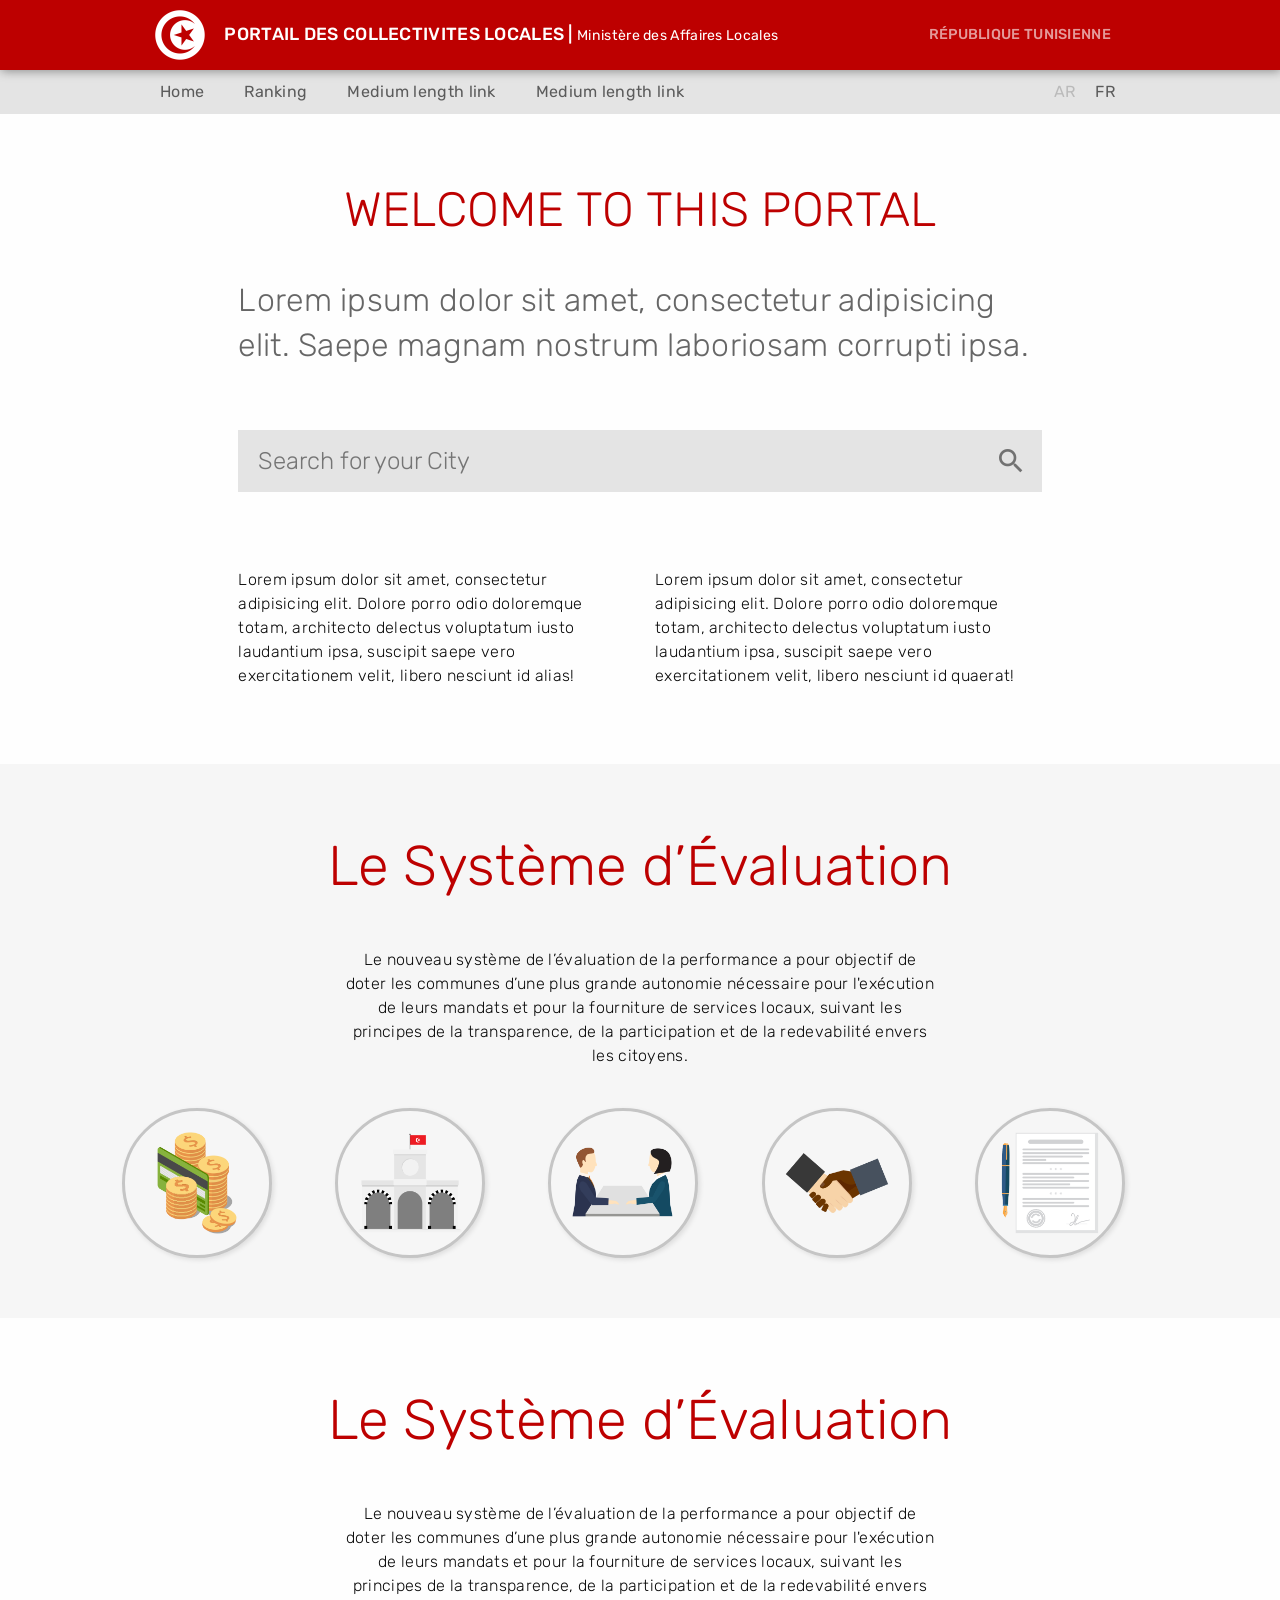
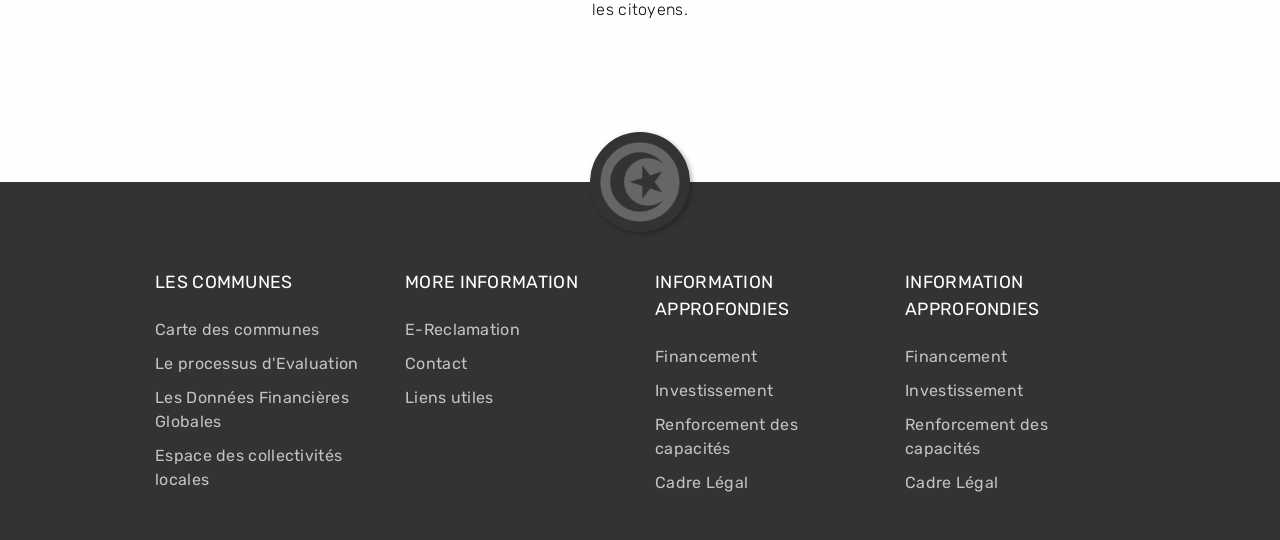
==== index.html @ ecdf4be8 "Update 2016-10-28T14:31:29.368Z" ====
<!DOCTYPE html>
<html lang="en">
    <head>
        <meta charset="UTF-8"/>
        <meta http-equiv="X-UA-Compatible" content="IE=edge,chrome=1"/>
        <meta name="viewport" content="width=device-width, initial-scale=1.0"/>
        <title>Portail des Collectivites Locales</title>
        <link href="https://fonts.googleapis.com/css?family=Rubik:300,300i,400,400i,500,500i,700,700i" rel="stylesheet">


        <link rel="stylesheet" href="vendor/foundation.min.css"/>
        <link rel="stylesheet" href="styles/custom-styles.css"/>

        <link href="https://fonts.googleapis.com/icon?family=Material+Icons" rel="stylesheet">
    </head>

    <body class="">

        
          <header class="main-header">
            <section class="main-header__branding">
              <div class="row">
                <div class="large-8 column">
                  <h1><img src="./images/site-logo-white.png" alt=""> Portail des Collectivites Locales | <small>Ministère des Affaires Locales</small></h1>
                </div>
                <div class="large-4 column"><h4>République Tunisienne</h4></div>
                
              </div>
            </section>
            <section class="main-header__menu menu">
              <div class="row align-center">
                <div class="large-10 column">
                  <nav>
                    <a class="menu__item" href="/">Home</a><!--
                 --><a class="menu__item" href="ranking.html">Ranking</a><!--
                 --><a class="menu__item" href="#">Medium length link</a><!--
                 --><a class="menu__item" href="#">Medium length link</a>  
                  </nav>
                </div>
                <div class="large-2 column lang-select">
                  <a class="active" href="#">FR</a><a href="#">AR</a>
                </div>
              </div>
              <nav>
                
              </nav>
            </section>
          </header>
         

        

<section class="content-section landing-section">
  <div class="row align-center">
    <div class="large-10 column">
      <h1>Welcome to this Portal</h1>
      <p class="landing-section__highlight">Lorem ipsum dolor sit amet, consectetur adipisicing elit. Saepe magnam nostrum laboriosam corrupti ipsa.</p>
    </div>
  </div>
  <div class="row align-center">
    <div class="large-10 column">
      <form action="#" class="main-search main-search--alt">
        <input type="text" placeholder="Search for your City"><input type="submit" value="search">
      </form>
    </div>
  </div>
  <div class="row align-center">
    <div class="large-5 column">
      <p>Lorem ipsum dolor sit amet, consectetur adipisicing elit. Dolore porro odio doloremque totam, architecto delectus voluptatum iusto laudantium ipsa, suscipit saepe vero exercitationem velit, libero nesciunt id alias!</p>
    </div>
    <div class="large-5 column">
      <p>Lorem ipsum dolor sit amet, consectetur adipisicing elit. Dolore porro odio doloremque totam, architecto delectus voluptatum iusto laudantium ipsa, suscipit saepe vero exercitationem velit, libero nesciunt id quaerat!</p>
    </div>
  </div>
</section>

<section class="content-section content-section--gray-bg">
  <div class="row align-center">
    <div class="large-8 column">
      <h2 class="content-section__section-title">Le Système d’Évaluation</h2>
      <p class="content-section__intro">Le nouveau système de l’évaluation de la performance a pour objectif de doter les communes d’une plus grande autonomie nécessaire pour l'exécution de leurs mandats et pour la fourniture de services locaux, suivant les principes de la transparence, de la participation et de la redevabilité envers les citoyens.</p>
    </div>
  </div>
  <div class="row expanded system-explanation">
    <div class="large-2 column large-offset-1 system-explanation__item tooltip-wrapper">
      <div class="system-explanation__image-wrapper"><img src="./images/money.png" alt=""></div>
      <div class="tooltip">
        <h3>Budget Approval</h3>
        <p>Approbation du budget provisionnel par le conseil de la collectivité en temps voulu</p>
      </div>
    </div>
    <div class="large-2 column system-explanation__item tooltip-wrapper">
      <div class="system-explanation__image-wrapper"><img src="./images/house.png" alt=""></div>
      <div class="tooltip">
        <h3>Financial Authorization</h3>
        <p>Transmission des états financiers de l’année précédente à l’autorité responsable</p>
      </div>
    </div>
    <div class="large-2 column system-explanation__item tooltip-wrapper">
      <div class="system-explanation__image-wrapper"><img src="./images/approval.png" alt=""></div>
      <div class="tooltip">
        <h3>Annual Budget Approval</h3>
        <p>Approbation du Programme Annuel d’Investissement, selon l’approche participative, par le conseil de la collectivité</p>
      </div>
    </div>
    <div class="large-2 column system-explanation__item tooltip-wrapper">
      <div class="system-explanation__image-wrapper"><img src="./images/evaluation.png" alt=""></div>
      <div class="tooltip">
        <h3>Publication</h3>
        <p>Publication du Plan Prévisionnel de Passation des Marchés Publics sur le site National de Marchés Publics</p>
      </div>
    </div>
    <div class="large-2 column system-explanation__item tooltip-wrapper">
      <div class="system-explanation__image-wrapper"><img src="./images/contract.png" alt=""></div>
      <div class="tooltip">
        <h3>Final Approval</h3>
        <p>Approbation de la convention de responsabilité entre la collectivité et l’état liées aux bénéfices des subventions</p>
      </div>
    </div>
  </div>
</section>

<section class="content-section">
  <div class="row align-center">
    <div class="large-8 column">
      <h2 class="content-section__section-title">Le Système d’Évaluation</h2>
      <p class="content-section__intro">Le nouveau système de l’évaluation de la performance a pour objectif de doter les communes d’une plus grande autonomie nécessaire pour l'exécution de leurs mandats et pour la fourniture de services locaux, suivant les principes de la transparence, de la participation et de la redevabilité envers les citoyens.</p>
    </div>
  </div>
</section>


        
        <footer class="main-footer">
          <div class="main-footer__branding">
            <div class="main-footer__logo">
              <img src="./images/site-logo-white.png" alt="">
            </div>
          </div>
          <div class="row">
            <div class="large-3 column">
              <h3>Les Communes</h3>
              <nav class="footer-menu">
                <a href="#">Carte des communes</a>
                <a href="#">Le processus d'Evaluation</a>
                <a href="#">Les Données Financières Globales</a>
                <a href="#">Espace des collectivités locales</a>
              </nav>
            </div>
            <div class="large-3 column">
              <h3>More Information</h3>
              <nav class="footer-menu">
                <a href="#">E-Reclamation</a>
                <a href="#">Contact</a>
                <a href="#">Liens utiles</a>
              </nav>
            </div>
            <div class="large-3 column">
              <h3>Information Approfondies</h3>
              <nav class="footer-menu">
                <a href="#">Financement</a>
                <a href="#">Investissement</a>
                <a href="#">Renforcement des capacités</a>
                <a href="#">Cadre Légal</a>
              </nav>
            </div>
            <div class="large-3 column">
              <h3>Information Approfondies</h3>
              <nav class="footer-menu">
                <a href="#">Financement</a>
                <a href="#">Investissement</a>
                <a href="#">Renforcement des capacités</a>
                <a href="#">Cadre Légal</a>
              </nav>
            </div>
          </div>
        </footer>
        

        <div id="overlay" class="js-overlay"></div>
        <script src="./vendor/jquery-2.1.4.min.js"></script>
        <script src="./scripts.js"></script>
    </body>
</html>
---- styles/custom-styles.css ----
.clearfix:after{content:" ";visibility:hidden;display:block;height:0;clear:both}.u-material-icons,.main-search input[type='submit'],.main-search--ranking:after,.ranking .sort{font-family:'Material Icons';font-weight:normal;font-style:normal;font-size:24px;line-height:1;letter-spacing:normal;text-transform:none;display:inline-block;white-space:nowrap;word-wrap:normal;direction:ltr;-webkit-font-feature-settings:'liga';-webkit-font-smoothing:antialiased}.u-transition{transition:all .4s ease}.main-header__branding{background-color:#bd0000;padding:10px 0;color:white;box-shadow:1px 1px 10px rgba(0,0,0,0.4)}.main-header__branding h1{font-size:1.1rem;font-weight:500;text-transform:uppercase;margin:0}.main-header__branding h1 small{text-transform:none;font-weight:400}.main-header__branding img{max-width:50px;margin-right:15px}.main-header__branding h4{margin:14px;text-transform:uppercase;font-size:.9rem;font-weight:500;text-align:right;opacity:.6}.main-header__menu{background-color:rgba(0,0,0,0.1)}.main-header__menu a{padding:10px 20px;display:inline-block;transition:all .4s ease;font-weight:400;color:rgba(0,0,0,0.6);cursor:pointer}.main-header__menu a:hover{background-color:rgba(0,0,0,0.1);transition:all .4s ease}.menu__item:first-child{margin-left:-15px}.lang-select{font-weight:400;text-align:right}.lang-select a{opacity:.3;float:right;padding:10px}.lang-select a.active{opacity:1}.main-footer{background-color:#333;margin-top:60px;color:white;padding:0 0 40px 0}.main-footer__branding{text-align:center;margin-bottom:-30px}.main-footer__logo{position:relative;top:-50px;background-color:#333;padding:10px;box-shadow:2px 2px 5px rgba(0,0,0,0.3);display:inline-block;border-radius:50%}.main-footer__logo img{max-width:80px;opacity:.25}.main-footer h3{text-transform:uppercase;font-weight:400;font-size:1.1rem}.footer-menu a{display:block;padding:5px 0;opacity:.7;font-weight:400}.footer-menu a:hover{opacity:1}.content-section{padding:60px 0}.content-section--gray-bg{background-color:rgba(0,0,0,0.03)}.content-section__section-title{font-size:3.5rem;margin:0;color:#bd0000;font-weight:300;text-align:center}.content-section__intro{text-align:center;margin:40px 20px}.system-explanation{text-align:center}.system-explanation__item{font-size:.9rem}.system-explanation__item h3{font-weight:400}.system-explanation__image-wrapper{border-radius:50%;max-height:150px;max-width:150px;padding:20px;border:3px solid rgba(0,0,0,0.2);box-shadow:2px 2px 5px rgba(0,0,0,0.1);overflow:hidden;transition:all .4s ease}.system-explanation__image-wrapper img{width:100%}.tooltip-wrapper{position:relative;cursor:pointer}.tooltip-wrapper:hover .system-explanation__image-wrapper{border-color:#bd0000;transition:all .7s ease}.tooltip-wrapper:hover .tooltip{opacity:1;transition:all .7s ease;top:calc(100% + 20px)}.tooltip{width:300px;padding:10px 20px;position:absolute;left:-60px;top:calc(100% + 40px);opacity:0;background-color:white;border:3px solid #bd0000;box-shadow:2px 2px 5px rgba(0,0,0,0.2);transition:all .4s ease}.tooltip:before{content:'';width:0;height:0;border:16px solid transparent;border-bottom-color:#bd0000;position:absolute;top:-32px;left:calc(50% - 16px)}.tooltip h3{color:#bd0000}.landing-section h1{color:#bd0000;font-weight:100;text-transform:uppercase;font-size:3rem;text-align:center;margin:0}.landing-section__highlight{font-size:2rem;line-height:1.4;font-weight:100;color:rgba(0,0,0,0.6)}.main-search{display:flex;margin:30px 0 60px}.main-search input{padding:15px;vertical-align:top;font-size:1.5rem;line-height:1;background-color:rgba(0,0,0,0.1);color:rgba(0,0,0,0.5);border:0;outline:0}.main-search input:focus{outline:1px solid #bd0000}.main-search input[type='text']{flex:1;padding:15px 20px}.main-search input[type='submit']{webkit-appearance:none;font-size:2rem}.main-search input[type='submit']:hover{background-color:#bd0000;color:white}.main-search--ranking{margin:20px 0 80px;position:relative}.main-search--ranking input{padding:8px 15px !important;font-size:1.3rem}.main-search--ranking:after{content:'search';color:rgba(0,0,0,0.2);position:absolute;right:0;padding:7px 10px}.main-search--ranking:hover:after{color:rgba(0,0,0,0.6)}.ranking{width:100%}.ranking tr:nth-child(even){background-color:rgba(0,0,0,0.03)}.ranking th{font-weight:500;text-transform:uppercase;background-color:#bd0000;color:white}.ranking th{padding:10px}.ranking td{padding:10px 30px 10px 10px}.ranking .ranking__city{text-align:left}.ranking .ranking__position{text-align:right}.ranking .ranking__cmo{text-align:center}.ranking .ranking__cmo .cmo-true:before{content:'check';color:green}.ranking .ranking__cmo .cmo-false:before{content:'close';color:#bd0000}.ranking .ranking__governance,.ranking .ranking__gestion,.ranking .ranking__perenity,.ranking .ranking__score{text-align:center}.ranking th.ranking__governance,.ranking th.ranking__gestion,.ranking th.ranking__perenity,.ranking th.ranking__score{color:white}.ranking .ranking__score{text-align:right;color:rgba(0,0,0,0.8)}.ranking td.ranking__score{padding-right:50px}.ranking .sort{opacity:.4;cursor:pointer;display:inline-block;vertical-align:bottom}.ranking .sort:hover{opacity:1}.ranking .sort.down:before{content:'keyboard_arrow_down'}.ranking .sort.up:before{content:'keyboard_arrow_up'}.ranking .sort.active{opacity:1}a{color:currentColor;text-decoration:none}body{font-family:'Rubik', sans-serif;font-size:16px;font-weight:200;letter-spacing:.3px;padding:0;margin:0;text-rendering:optimizeLegibility !important;-webkit-font-smoothing:antialiased !important}

/*# sourceMappingURL=custom-styles.css.map */
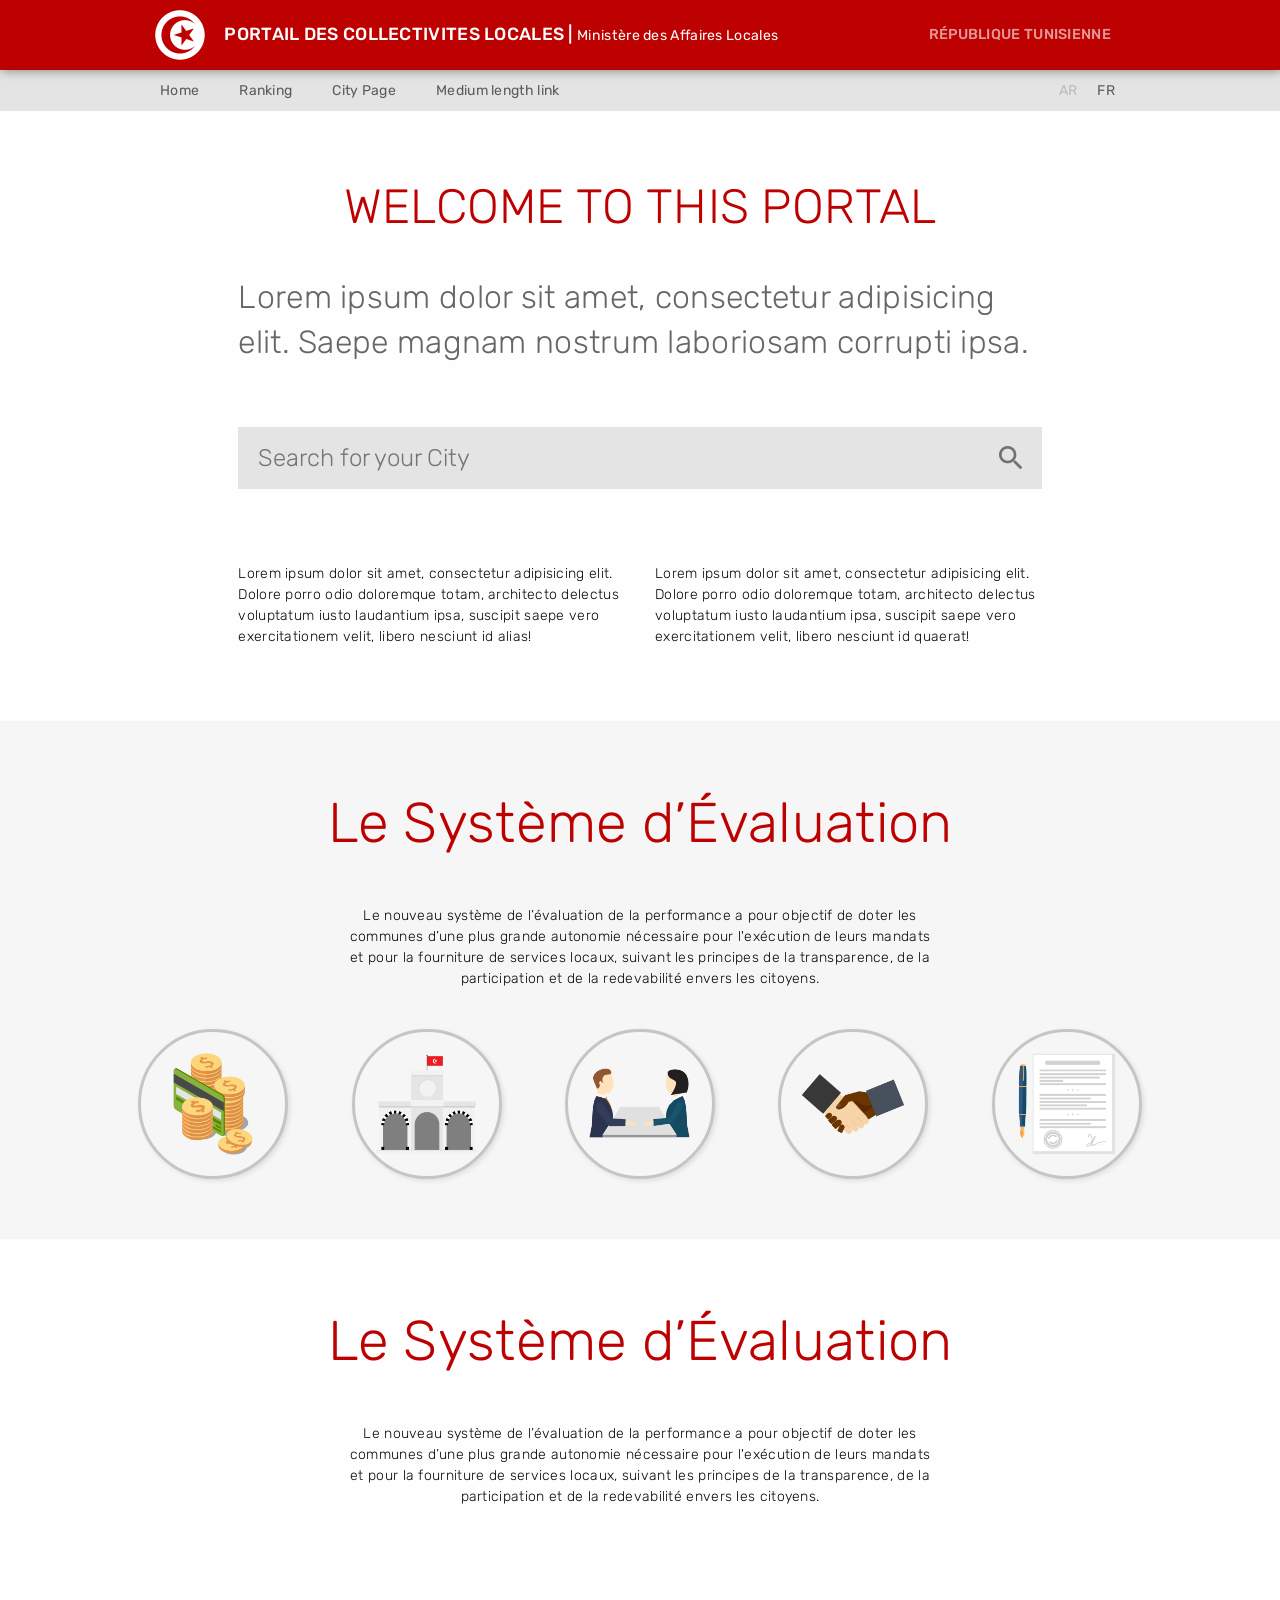
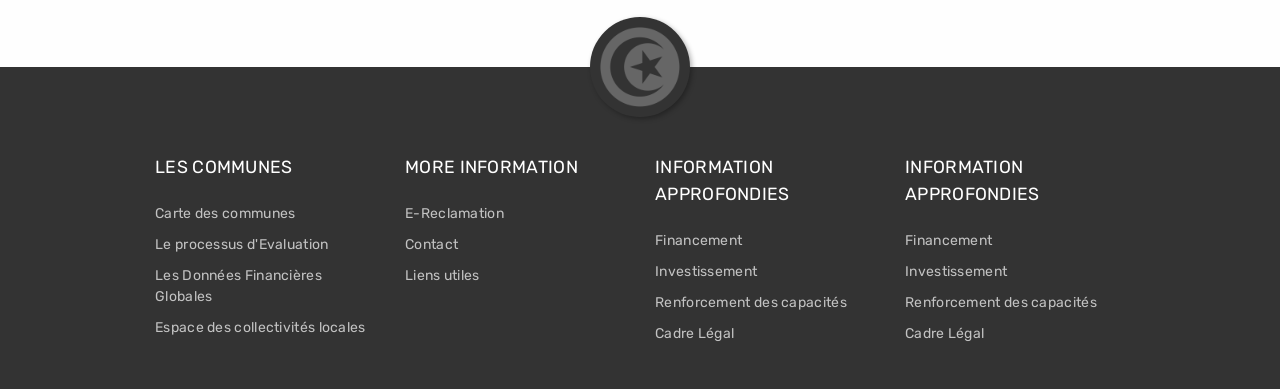
==== commit 63879726: "Update 2016-10-28T19:47:46.917Z" ====
--- a/index.html
+++ b/index.html
@@ -31,9 +31,9 @@
               <div class="row align-center">
                 <div class="large-10 column">
                   <nav>
-                    <a class="menu__item" href="/">Home</a><!--
-                 --><a class="menu__item" href="ranking.html">Ranking</a><!--
-                 --><a class="menu__item" href="#">Medium length link</a><!--
+                    <a class="menu__item" href="./">Home</a><!--
+                 --><a class="menu__item" href="./ranking.html">Ranking</a><!--
+                 --><a class="menu__item" href="./city-page.html">City Page</a><!--
                  --><a class="menu__item" href="#">Medium length link</a>  
                   </nav>
                 </div>
@@ -81,37 +81,37 @@
       <p class="content-section__intro">Le nouveau système de l’évaluation de la performance a pour objectif de doter les communes d’une plus grande autonomie nécessaire pour l'exécution de leurs mandats et pour la fourniture de services locaux, suivant les principes de la transparence, de la participation et de la redevabilité envers les citoyens.</p>
     </div>
   </div>
-  <div class="row expanded system-explanation">
-    <div class="large-2 column large-offset-1 system-explanation__item tooltip-wrapper">
-      <div class="system-explanation__image-wrapper"><img src="./images/money.png" alt=""></div>
+  <div class="row expanded cmo-graph">
+    <div class="large-2 column large-offset-1 cmo-graph__item tooltip-wrapper">
+      <div class="cmo-graph__image-wrapper"><img src="./images/money.png" alt=""></div>
       <div class="tooltip">
         <h3>Budget Approval</h3>
         <p>Approbation du budget provisionnel par le conseil de la collectivité en temps voulu</p>
       </div>
     </div>
-    <div class="large-2 column system-explanation__item tooltip-wrapper">
-      <div class="system-explanation__image-wrapper"><img src="./images/house.png" alt=""></div>
+    <div class="large-2 column cmo-graph__item tooltip-wrapper">
+      <div class="cmo-graph__image-wrapper"><img src="./images/house.png" alt=""></div>
       <div class="tooltip">
         <h3>Financial Authorization</h3>
         <p>Transmission des états financiers de l’année précédente à l’autorité responsable</p>
       </div>
     </div>
-    <div class="large-2 column system-explanation__item tooltip-wrapper">
-      <div class="system-explanation__image-wrapper"><img src="./images/approval.png" alt=""></div>
+    <div class="large-2 column cmo-graph__item tooltip-wrapper">
+      <div class="cmo-graph__image-wrapper"><img src="./images/approval.png" alt=""></div>
       <div class="tooltip">
         <h3>Annual Budget Approval</h3>
         <p>Approbation du Programme Annuel d’Investissement, selon l’approche participative, par le conseil de la collectivité</p>
       </div>
     </div>
-    <div class="large-2 column system-explanation__item tooltip-wrapper">
-      <div class="system-explanation__image-wrapper"><img src="./images/evaluation.png" alt=""></div>
+    <div class="large-2 column cmo-graph__item tooltip-wrapper">
+      <div class="cmo-graph__image-wrapper"><img src="./images/evaluation.png" alt=""></div>
       <div class="tooltip">
         <h3>Publication</h3>
         <p>Publication du Plan Prévisionnel de Passation des Marchés Publics sur le site National de Marchés Publics</p>
       </div>
     </div>
-    <div class="large-2 column system-explanation__item tooltip-wrapper">
-      <div class="system-explanation__image-wrapper"><img src="./images/contract.png" alt=""></div>
+    <div class="large-2 column cmo-graph__item tooltip-wrapper">
+      <div class="cmo-graph__image-wrapper"><img src="./images/contract.png" alt=""></div>
       <div class="tooltip">
         <h3>Final Approval</h3>
         <p>Approbation de la convention de responsabilité entre la collectivité et l’état liées aux bénéfices des subventions</p>
--- a/styles/custom-styles.css
+++ b/styles/custom-styles.css
@@ -1,3 +1,3 @@
-.clearfix:after{content:" ";visibility:hidden;display:block;height:0;clear:both}.u-material-icons,.main-search input[type='submit'],.main-search--ranking:after,.ranking .sort{font-family:'Material Icons';font-weight:normal;font-style:normal;font-size:24px;line-height:1;letter-spacing:normal;text-transform:none;display:inline-block;white-space:nowrap;word-wrap:normal;direction:ltr;-webkit-font-feature-settings:'liga';-webkit-font-smoothing:antialiased}.u-transition{transition:all .4s ease}.main-header__branding{background-color:#bd0000;padding:10px 0;color:white;box-shadow:1px 1px 10px rgba(0,0,0,0.4)}.main-header__branding h1{font-size:1.1rem;font-weight:500;text-transform:uppercase;margin:0}.main-header__branding h1 small{text-transform:none;font-weight:400}.main-header__branding img{max-width:50px;margin-right:15px}.main-header__branding h4{margin:14px;text-transform:uppercase;font-size:.9rem;font-weight:500;text-align:right;opacity:.6}.main-header__menu{background-color:rgba(0,0,0,0.1)}.main-header__menu a{padding:10px 20px;display:inline-block;transition:all .4s ease;font-weight:400;color:rgba(0,0,0,0.6);cursor:pointer}.main-header__menu a:hover{background-color:rgba(0,0,0,0.1);transition:all .4s ease}.menu__item:first-child{margin-left:-15px}.lang-select{font-weight:400;text-align:right}.lang-select a{opacity:.3;float:right;padding:10px}.lang-select a.active{opacity:1}.main-footer{background-color:#333;margin-top:60px;color:white;padding:0 0 40px 0}.main-footer__branding{text-align:center;margin-bottom:-30px}.main-footer__logo{position:relative;top:-50px;background-color:#333;padding:10px;box-shadow:2px 2px 5px rgba(0,0,0,0.3);display:inline-block;border-radius:50%}.main-footer__logo img{max-width:80px;opacity:.25}.main-footer h3{text-transform:uppercase;font-weight:400;font-size:1.1rem}.footer-menu a{display:block;padding:5px 0;opacity:.7;font-weight:400}.footer-menu a:hover{opacity:1}.content-section{padding:60px 0}.content-section--gray-bg{background-color:rgba(0,0,0,0.03)}.content-section__section-title{font-size:3.5rem;margin:0;color:#bd0000;font-weight:300;text-align:center}.content-section__intro{text-align:center;margin:40px 20px}.system-explanation{text-align:center}.system-explanation__item{font-size:.9rem}.system-explanation__item h3{font-weight:400}.system-explanation__image-wrapper{border-radius:50%;max-height:150px;max-width:150px;padding:20px;border:3px solid rgba(0,0,0,0.2);box-shadow:2px 2px 5px rgba(0,0,0,0.1);overflow:hidden;transition:all .4s ease}.system-explanation__image-wrapper img{width:100%}.tooltip-wrapper{position:relative;cursor:pointer}.tooltip-wrapper:hover .system-explanation__image-wrapper{border-color:#bd0000;transition:all .7s ease}.tooltip-wrapper:hover .tooltip{opacity:1;transition:all .7s ease;top:calc(100% + 20px)}.tooltip{width:300px;padding:10px 20px;position:absolute;left:-60px;top:calc(100% + 40px);opacity:0;background-color:white;border:3px solid #bd0000;box-shadow:2px 2px 5px rgba(0,0,0,0.2);transition:all .4s ease}.tooltip:before{content:'';width:0;height:0;border:16px solid transparent;border-bottom-color:#bd0000;position:absolute;top:-32px;left:calc(50% - 16px)}.tooltip h3{color:#bd0000}.landing-section h1{color:#bd0000;font-weight:100;text-transform:uppercase;font-size:3rem;text-align:center;margin:0}.landing-section__highlight{font-size:2rem;line-height:1.4;font-weight:100;color:rgba(0,0,0,0.6)}.main-search{display:flex;margin:30px 0 60px}.main-search input{padding:15px;vertical-align:top;font-size:1.5rem;line-height:1;background-color:rgba(0,0,0,0.1);color:rgba(0,0,0,0.5);border:0;outline:0}.main-search input:focus{outline:1px solid #bd0000}.main-search input[type='text']{flex:1;padding:15px 20px}.main-search input[type='submit']{webkit-appearance:none;font-size:2rem}.main-search input[type='submit']:hover{background-color:#bd0000;color:white}.main-search--ranking{margin:20px 0 80px;position:relative}.main-search--ranking input{padding:8px 15px !important;font-size:1.3rem}.main-search--ranking:after{content:'search';color:rgba(0,0,0,0.2);position:absolute;right:0;padding:7px 10px}.main-search--ranking:hover:after{color:rgba(0,0,0,0.6)}.ranking{width:100%}.ranking tr:nth-child(even){background-color:rgba(0,0,0,0.03)}.ranking th{font-weight:500;text-transform:uppercase;background-color:#bd0000;color:white}.ranking th{padding:10px}.ranking td{padding:10px 30px 10px 10px}.ranking .ranking__city{text-align:left}.ranking .ranking__position{text-align:right}.ranking .ranking__cmo{text-align:center}.ranking .ranking__cmo .cmo-true:before{content:'check';color:green}.ranking .ranking__cmo .cmo-false:before{content:'close';color:#bd0000}.ranking .ranking__governance,.ranking .ranking__gestion,.ranking .ranking__perenity,.ranking .ranking__score{text-align:center}.ranking th.ranking__governance,.ranking th.ranking__gestion,.ranking th.ranking__perenity,.ranking th.ranking__score{color:white}.ranking .ranking__score{text-align:right;color:rgba(0,0,0,0.8)}.ranking td.ranking__score{padding-right:50px}.ranking .sort{opacity:.4;cursor:pointer;display:inline-block;vertical-align:bottom}.ranking .sort:hover{opacity:1}.ranking .sort.down:before{content:'keyboard_arrow_down'}.ranking .sort.up:before{content:'keyboard_arrow_up'}.ranking .sort.active{opacity:1}a{color:currentColor;text-decoration:none}body{font-family:'Rubik', sans-serif;font-size:16px;font-weight:200;letter-spacing:.3px;padding:0;margin:0;text-rendering:optimizeLegibility !important;-webkit-font-smoothing:antialiased !important}
+.clearfix:after{content:" ";visibility:hidden;display:block;height:0;clear:both}.u-material-icons,.main-search input[type='submit'],.main-search--ranking:after,.ranking .sort{font-family:'Material Icons';font-weight:normal;font-style:normal;font-size:24px;line-height:1;letter-spacing:normal;text-transform:none;display:inline-block;white-space:nowrap;word-wrap:normal;direction:ltr;-webkit-font-feature-settings:'liga';-webkit-font-smoothing:antialiased}.u-transition{transition:all .4s ease}.main-header__branding{background-color:#bd0000;padding:10px 0;color:white;box-shadow:1px 1px 10px rgba(0,0,0,0.4)}.main-header__branding h1{font-size:1.1rem;font-weight:500;text-transform:uppercase;margin:0}.main-header__branding h1 small{text-transform:none;font-weight:400}.main-header__branding img{max-width:50px;margin-right:15px}.main-header__branding h4{margin:14px;text-transform:uppercase;font-size:.9rem;font-weight:500;text-align:right;opacity:.6}.main-header__menu{background-color:rgba(0,0,0,0.1)}.main-header__menu a{padding:10px 20px;display:inline-block;transition:all .4s ease;font-weight:400;color:rgba(0,0,0,0.6);cursor:pointer}.main-header__menu a:hover{background-color:rgba(0,0,0,0.1);transition:all .4s ease}.menu__item:first-child{margin-left:-15px}.lang-select{font-weight:400;text-align:right}.lang-select a{opacity:.3;float:right;padding:10px}.lang-select a.active{opacity:1}.main-footer{background-color:#333;margin-top:60px;color:white;padding:0 0 40px 0}.main-footer__branding{text-align:center;margin-bottom:-30px}.main-footer__logo{position:relative;top:-50px;background-color:#333;padding:10px;box-shadow:2px 2px 5px rgba(0,0,0,0.3);display:inline-block;border-radius:50%}.main-footer__logo img{max-width:80px;opacity:.25}.main-footer h3{text-transform:uppercase;font-weight:400;font-size:1.1rem}.footer-menu a{display:block;padding:5px 0;opacity:.7;font-weight:400}.footer-menu a:hover{opacity:1}.content-section{padding:60px 0}.content-section--gray-bg{background-color:rgba(0,0,0,0.03)}.content-section__section-title{font-size:3.5rem;margin:0;color:#bd0000;font-weight:300;text-align:center}.content-section__intro{text-align:center;margin:40px 20px}.landing-section h1{color:#bd0000;font-weight:100;text-transform:uppercase;font-size:3rem;text-align:center;margin:0}.landing-section__highlight{font-size:2rem;line-height:1.4;font-weight:100;color:rgba(0,0,0,0.6)}.main-search{display:flex;margin:30px 0 60px}.main-search input{padding:15px;vertical-align:top;font-size:1.5rem;line-height:1;background-color:rgba(0,0,0,0.1);color:rgba(0,0,0,0.5);border:0;outline:0}.main-search input:focus{outline:1px solid #bd0000}.main-search input[type='text']{flex:1;padding:15px 20px}.main-search input[type='submit']{webkit-appearance:none;font-size:2rem}.main-search input[type='submit']:hover{background-color:#bd0000;color:white}.main-search--ranking{margin:20px 0 80px;position:relative}.main-search--ranking input{padding:8px 15px !important;font-size:1.3rem}.main-search--ranking:after{content:'search';color:rgba(0,0,0,0.2);position:absolute;right:0;padding:7px 10px}.main-search--ranking:hover:after{color:rgba(0,0,0,0.6)}.ranking{width:100%}.ranking tr:nth-child(even){background-color:rgba(0,0,0,0.03)}.ranking th{font-weight:500;text-transform:uppercase;background-color:#bd0000;color:white}.ranking th{padding:10px}.ranking td{padding:10px 30px 10px 10px}.ranking .ranking__city{text-align:left}.ranking .ranking__position{text-align:right}.ranking .ranking__cmo{text-align:center}.ranking .ranking__cmo .cmo-true:before{content:'check';color:green}.ranking .ranking__cmo .cmo-false:before{content:'close';color:#bd0000}.ranking .ranking__governance,.ranking .ranking__gestion,.ranking .ranking__perenity,.ranking .ranking__score{text-align:center}.ranking th.ranking__governance,.ranking th.ranking__gestion,.ranking th.ranking__perenity,.ranking th.ranking__score{color:white}.ranking .ranking__score{text-align:right;color:rgba(0,0,0,0.8)}.ranking td.ranking__score{padding-right:50px}.ranking .sort{opacity:.4;cursor:pointer;display:inline-block;vertical-align:bottom}.ranking .sort:hover{opacity:1}.ranking .sort.down:before{content:'keyboard_arrow_down'}.ranking .sort.up:before{content:'keyboard_arrow_up'}.ranking .sort.active{opacity:1}.city-header{background-color:#bd0000;color:white;padding-top:30px;vertical-align:bottom}.city-header h1,.city-header h2,.city-header h3,.city-header h4{margin:0}.city-header h3,.city-header h4{text-align:right}.city-header h3{margin-top:16px}.city-header h1,.city-header h2,.city-header h3{font-weight:400}.city-header h4{font-weight:500;color:rgba(255,255,255,0.6);text-transform:uppercase;margin:0;line-height:1;font-size:.8}.city-header__name h4{text-align:left}.city-header__subtitle{margin-top:25px;padding:8px 0;background-color:rgba(0,0,0,0.2);text-align:center}.city-header__subtitle h2{font-weight:400}.city-page__heading{padding:20px 0}.city-page__heading h2,.city-page__heading h3{text-align:center;margin:0;line-height:1.4}.city-page__heading h2{font-weight:400;color:#bd0000;margin-bottom:10px}.city-page__heading h3{font-weight:400;color:rgba(0,0,0,0.4)}.cmo-graph{text-align:center}.cmo-graph__item{font-size:.9rem}.cmo-graph__item h3{font-weight:400}.cmo-graph__image-wrapper{border-radius:50%;max-height:150px;max-width:150px;padding:20px;border:3px solid rgba(0,0,0,0.2);box-shadow:2px 2px 5px rgba(0,0,0,0.1);overflow:hidden;margin:0 auto;transition:all .4s ease}.cmo-graph__image-wrapper img{width:100%}.cmo-graph__item__text{text-align:center}.cmo-graph__item__text h3{color:#bd0000}.tooltip-wrapper{position:relative;cursor:pointer}.tooltip-wrapper:hover .cmo-graph__image-wrapper{border-color:#bd0000;transition:all .7s ease}.tooltip-wrapper:hover .tooltip{opacity:1;transition:all .7s ease;top:calc(100% + 20px)}.tooltip{width:300px;padding:10px 20px;position:absolute;left:-60px;top:calc(100% + 40px);opacity:0;background-color:white;border:3px solid #bd0000;box-shadow:2px 2px 5px rgba(0,0,0,0.2);transition:all .4s ease}.tooltip:before{content:'';width:0;height:0;border:16px solid transparent;border-bottom-color:#bd0000;position:absolute;top:-32px;left:calc(50% - 16px)}.tooltip h3{color:#bd0000}.evaluation-graph__group{border:1px solid rgba(0,0,0,0.1);border-top-color:transparent;padding:30px 10px 20px 55px;box-shadow:0 0 8px rgba(0,0,0,0.1) inset;background-color:rgba(0,0,0,0.015)}.evaluation-graph__item{padding-bottom:10px}.bar{position:relative}.bar__trigger{position:absolute;left:-40px;top:25px;opacity:.1;cursor:pointer;transition:all .4s ease}.bar__trigger:hover{opacity:.4;transition:all .4s ease}.bar__container{height:24px;background-color:rgba(0,0,0,0.1);position:relative}.bar__container:after{content:attr(data-total);position:absolute;right:10px;padding:3px;color:white;font-weight:400}.bar__value{position:absolute;top:0;left:0;height:24px;background-color:rgba(0,0,0,0.1)}.bar__value:after{content:attr(data-value);position:absolute;right:10px;padding:3px;color:white;font-weight:400}.bar__legend{margin:0;font-weight:400;font-size:1rem;text-transform:uppercase;color:rgba(0,0,0,0.5)}.bar__threshold{border-left:1px solid rgba(0,0,0,0.6);padding-left:6px;position:relative;left:70%}.bar--overall{height:32px;padding-bottom:54px}.bar--overall .bar__value{background-color:#004ea6;height:32px}.bar--overall .bar__container{height:32px}.bar--overall .bar__value:after,.bar--overall .bar__container:after{font-weight:400;font-size:1.1rem}.bar--governance .bar__value{background-color:#ffa200}.bar--gestion .bar__value{background-color:#bd0000}.bar--perenity .bar__value{background-color:green}a{color:currentColor;text-decoration:none}body{font-family:'Rubik', sans-serif;font-size:14px;font-weight:200;letter-spacing:.3px;padding:0;margin:0;text-rendering:optimizeLegibility !important;-webkit-font-smoothing:antialiased !important}
 
 /*# sourceMappingURL=custom-styles.css.map */
